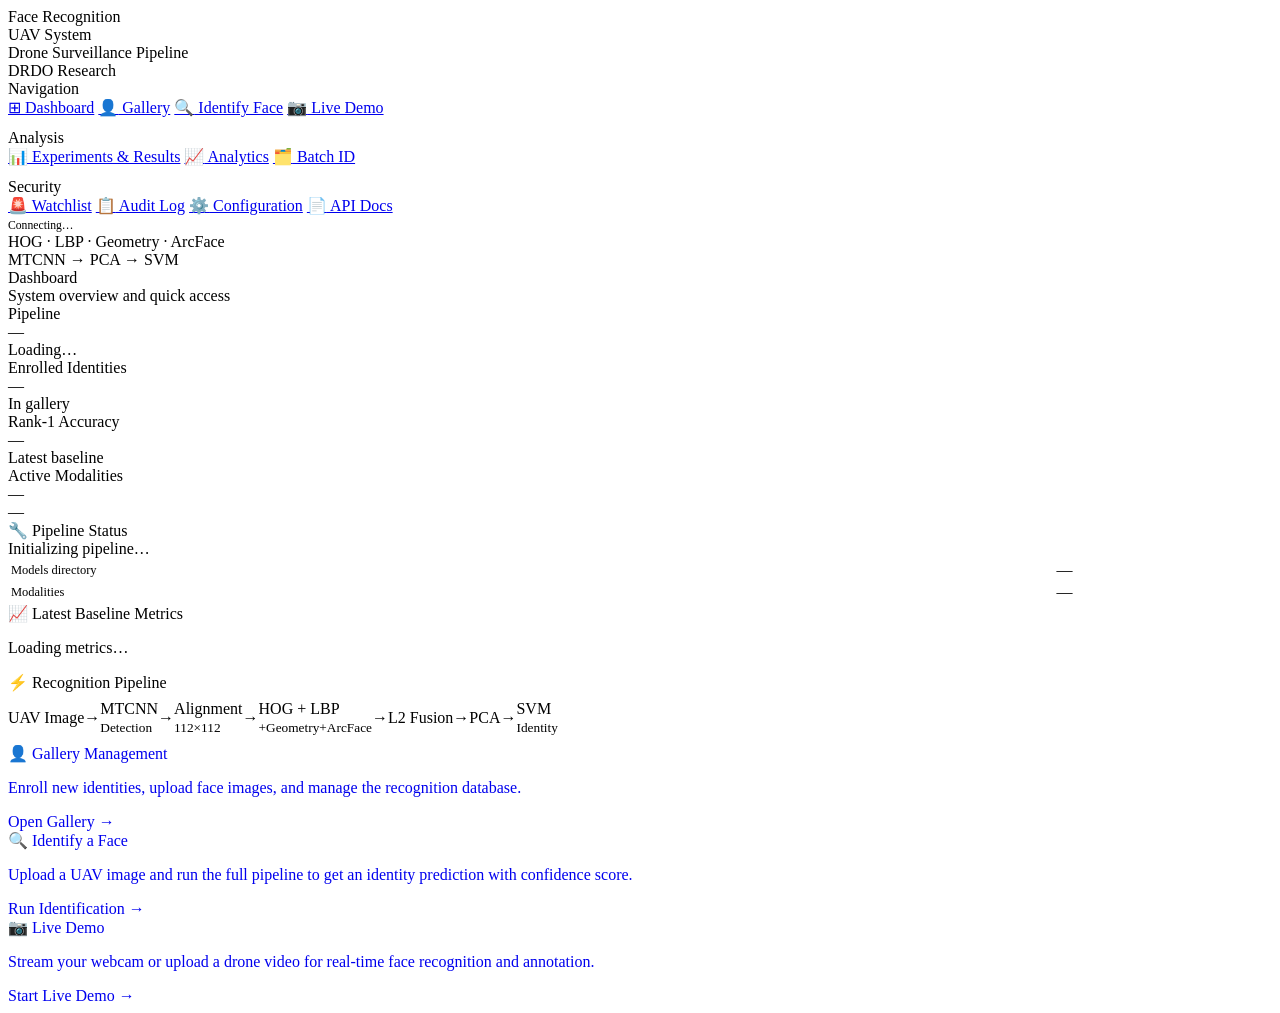
==== web/frontend/index.html @ 00a8a022 "feat: Add full web app + MongoDB Atlas integration for free hosting - Complete FastAPI backend (rout" ====
<!DOCTYPE html>
<html lang="en">
<head>
  <meta charset="UTF-8">
  <meta name="viewport" content="width=device-width, initial-scale=1.0">
  <title>Dashboard — Face Recognition UAV System</title>
  <meta name="description" content="Hybrid face recognition system for drone-based UAV surveillance — dashboard overview.">
  <link rel="stylesheet" href="/css/style.css">
</head>
<body>

<!-- ── Sidebar ─────────────────────────────────────────────────────── -->
<aside class="sidebar">
  <div class="sidebar-logo">
    <div class="logo-title">Face Recognition<br>UAV System</div>
    <div class="logo-subtitle">Drone Surveillance Pipeline</div>
    <span class="sidebar-badge">DRDO Research</span>
  </div>

  <nav class="sidebar-nav">
    <div class="nav-section">Navigation</div>
    <a href="/"         class="nav-link"><span class="icon">⊞</span> Dashboard</a>
    <a href="/gallery"  class="nav-link"><span class="icon">👤</span> Gallery</a>
    <a href="/identify" class="nav-link"><span class="icon">🔍</span> Identify Face</a>
    <a href="/demo"     class="nav-link"><span class="icon">📷</span> Live Demo</a>

    <div class="nav-section" style="margin-top:12px">Analysis</div>
    <a href="/results"   class="nav-link"><span class="icon">📊</span> Experiments & Results</a>
    <a href="/analytics" class="nav-link"><span class="icon">📈</span> Analytics</a>
    <a href="/batch"     class="nav-link"><span class="icon">🗂️</span> Batch ID</a>

    <div class="nav-section" style="margin-top:12px">Security</div>
    <a href="/watchlist" class="nav-link"><span class="icon">🚨</span> Watchlist</a>
    <a href="/audit"     class="nav-link"><span class="icon">📋</span> Audit Log</a>
    <a href="/config"    class="nav-link"><span class="icon">⚙️</span> Configuration</a>
    <a href="/docs"      class="nav-link" target="_blank"><span class="icon">📄</span> API Docs</a>
  </nav>

  <div class="pipeline-status">
    <div class="status-dot loading" id="status-dot"></div>
    <span id="status-text" style="color:var(--dim);font-size:.73rem">Connecting…</span>
  </div>
  <div class="sidebar-footer">
    HOG · LBP · Geometry · ArcFace<br>
    MTCNN → PCA → SVM
  </div>
</aside>

<!-- ── Main ────────────────────────────────────────────────────────── -->
<div class="main">
  <header class="topbar">
    <div>
      <div class="topbar-title">Dashboard</div>
      <div class="topbar-sub">System overview and quick access</div>
    </div>
    <div class="topbar-actions">
      <span id="last-updated" class="text-sm text-muted"></span>
    </div>
  </header>

  <div class="content">
    <!-- Alert zone -->
    <div id="alert-zone"></div>

    <!-- ── Stat cards ─────────────────────────────────────────── -->
    <div class="grid-4 mb-4" id="stat-row">
      <div class="stat-card">
        <div class="stat-label">Pipeline</div>
        <div class="stat-value" id="stat-pipeline">—</div>
        <div class="stat-sub" id="stat-pipeline-sub">Loading…</div>
      </div>
      <div class="stat-card blue">
        <div class="stat-label">Enrolled Identities</div>
        <div class="stat-value" id="stat-gallery">—</div>
        <div class="stat-sub">In gallery</div>
      </div>
      <div class="stat-card green">
        <div class="stat-label">Rank-1 Accuracy</div>
        <div class="stat-value" id="stat-rank1">—</div>
        <div class="stat-sub">Latest baseline</div>
      </div>
      <div class="stat-card">
        <div class="stat-label">Active Modalities</div>
        <div class="stat-value" id="stat-modalities">—</div>
        <div class="stat-sub" id="stat-mod-names">—</div>
      </div>
    </div>

    <div class="grid-2 mb-4">
      <!-- ── Pipeline details ───────────────────────────────── -->
      <div class="card">
        <div class="card-title"><span class="icon">🔧</span> Pipeline Status</div>
        <div id="pipeline-detail">
          <div class="flex items-center gap-2 mb-3">
            <div class="status-dot loading" id="detail-dot"></div>
            <span id="detail-status-text" class="text-sm">Initializing pipeline…</span>
          </div>
          <table style="width:100%">
            <tbody id="pipeline-table">
              <tr><td style="color:var(--muted);font-size:.78rem">Models directory</td><td class="mono" id="td-models">—</td></tr>
              <tr><td style="color:var(--muted);font-size:.78rem">Modalities</td><td id="td-modalities">—</td></tr>
            </tbody>
          </table>
          <div id="pipeline-error" class="alert alert-warning mt-3 hidden"></div>
        </div>
      </div>

      <!-- ── Latest metrics summary ─────────────────────────── -->
      <div class="card">
        <div class="card-title"><span class="icon">📈</span> Latest Baseline Metrics</div>
        <div id="metrics-content">
          <p class="text-sm text-muted">Loading metrics…</p>
        </div>
      </div>
    </div>

    <!-- ── UAV Pipeline diagram ───────────────────────────────── -->
    <div class="card mb-4">
      <div class="card-title"><span class="icon">⚡</span> Recognition Pipeline</div>
      <div style="display:flex;align-items:center;gap:0;flex-wrap:wrap;padding:8px 0">
        <div class="pipeline-step">UAV Image</div>
        <div class="pipeline-arrow">→</div>
        <div class="pipeline-step">MTCNN<br><small>Detection</small></div>
        <div class="pipeline-arrow">→</div>
        <div class="pipeline-step">Alignment<br><small>112×112</small></div>
        <div class="pipeline-arrow">→</div>
        <div class="pipeline-step highlight">HOG + LBP<br><small>+Geometry+ArcFace</small></div>
        <div class="pipeline-arrow">→</div>
        <div class="pipeline-step">L2 Fusion</div>
        <div class="pipeline-arrow">→</div>
        <div class="pipeline-step">PCA</div>
        <div class="pipeline-arrow">→</div>
        <div class="pipeline-step highlight">SVM<br><small>Identity</small></div>
      </div>
    </div>

    <!-- ── Quick access ───────────────────────────────────────── -->
    <div class="grid-3">
      <a href="/gallery" class="card" style="text-decoration:none;cursor:pointer;transition:box-shadow .15s" onmouseover="this.style.boxShadow='var(--shadow-md)'" onmouseout="this.style.boxShadow=''">
        <div class="card-title"><span class="icon">👤</span> Gallery Management</div>
        <p class="text-sm text-muted">Enroll new identities, upload face images, and manage the recognition database.</p>
        <div class="mt-3"><span class="btn btn-secondary btn-sm">Open Gallery →</span></div>
      </a>
      <a href="/identify" class="card" style="text-decoration:none;cursor:pointer;transition:box-shadow .15s" onmouseover="this.style.boxShadow='var(--shadow-md)'" onmouseout="this.style.boxShadow=''">
        <div class="card-title"><span class="icon">🔍</span> Identify a Face</div>
        <p class="text-sm text-muted">Upload a UAV image and run the full pipeline to get an identity prediction with confidence score.</p>
        <div class="mt-3"><span class="btn btn-primary btn-sm">Run Identification →</span></div>
      </a>
      <a href="/demo" class="card" style="text-decoration:none;cursor:pointer;transition:box-shadow .15s" onmouseover="this.style.boxShadow='var(--shadow-md)'" onmouseout="this.style.boxShadow=''">
        <div class="card-title"><span class="icon">📷</span> Live Demo</div>
        <p class="text-sm text-muted">Stream your webcam or upload a drone video for real-time face recognition and annotation.</p>
        <div class="mt-3"><span class="btn btn-success btn-sm">Start Live Demo →</span></div>
      </a>
    </div>
  </div>
</div>

<style>
/* pipeline-step styles are fully handled by style.css */
</style>

<script src="/js/api.js"></script>
<script src="/js/dashboard.js"></script>
</body>
</html>
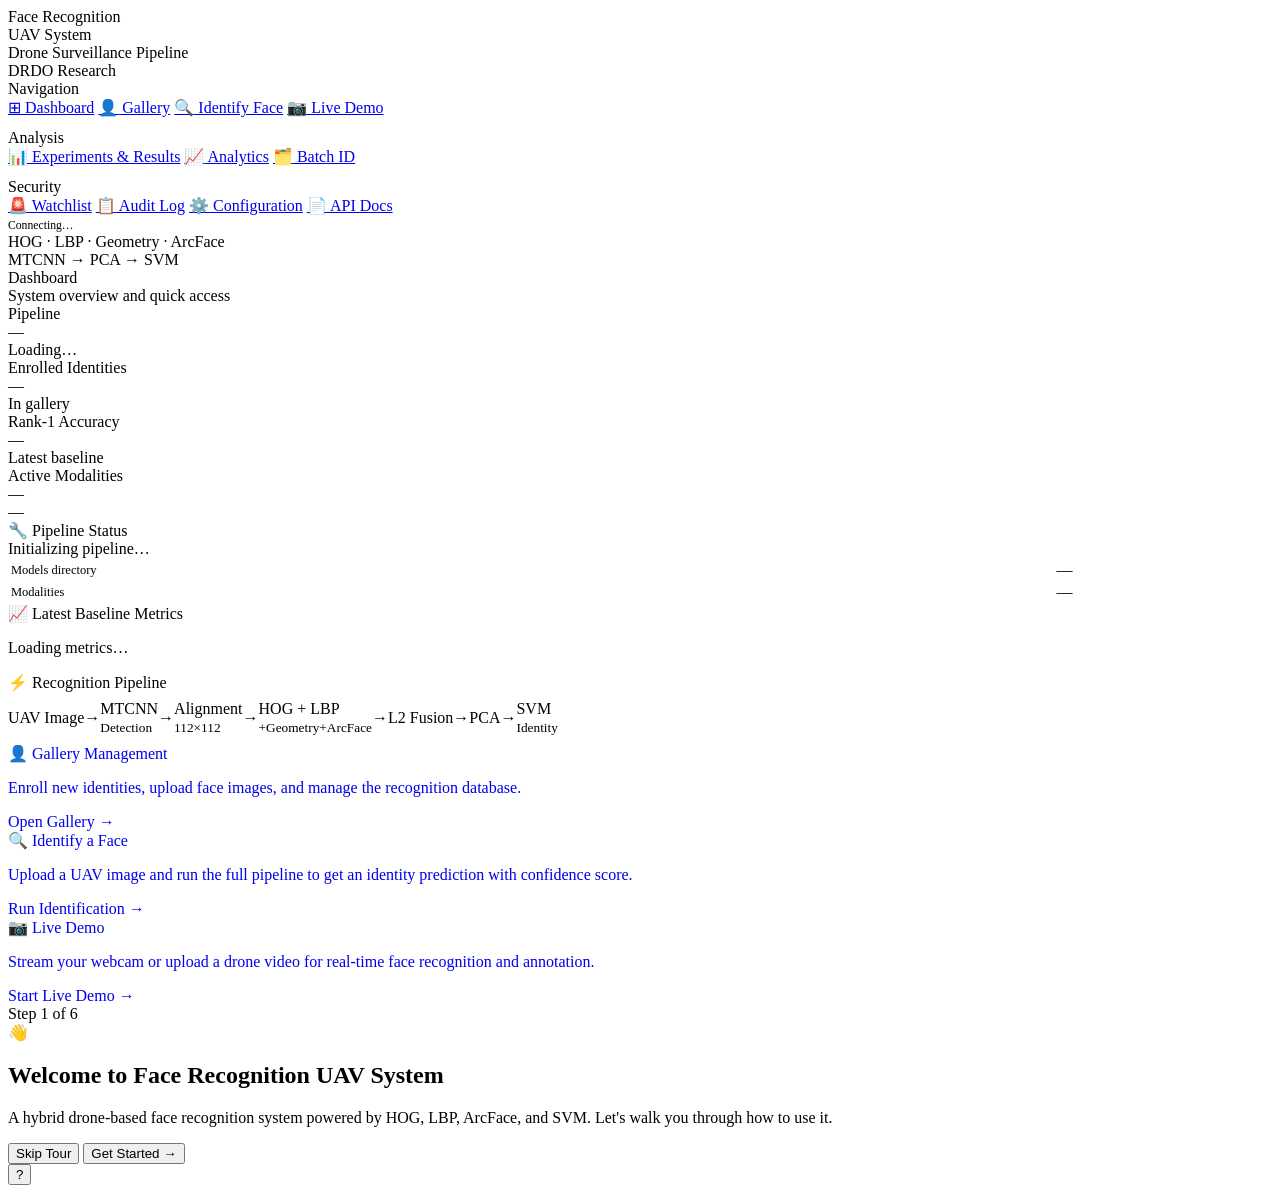
==== commit fb5aabba: "feat: full project sync for fresh-clone deployment Core pipeline improvements: - src/detection.py: a" ====
--- a/web/frontend/index.html
+++ b/web/frontend/index.html
@@ -6,6 +6,7 @@
   <title>Dashboard — Face Recognition UAV System</title>
   <meta name="description" content="Hybrid face recognition system for drone-based UAV surveillance — dashboard overview.">
   <link rel="stylesheet" href="/css/style.css">
+  <link rel="stylesheet" href="/css/tour.css">
 </head>
 <body>
 
@@ -155,11 +156,45 @@
   </div>
 </div>
 
+<!-- ── Welcome Tour Modal ─────────────────────────────────────────── -->
+<div id="tour-overlay" class="tour-overlay" aria-modal="true" role="dialog" aria-labelledby="tour-title">
+  <div class="tour-modal">
+    <!-- Progress bar -->
+    <div class="tour-progress-bar">
+      <div class="tour-progress-fill" id="tour-progress-fill"></div>
+    </div>
+
+    <!-- Step counter -->
+    <div class="tour-step-counter" id="tour-step-counter">Step 1 of 6</div>
+
+    <!-- Step icon -->
+    <div class="tour-icon" id="tour-icon">👋</div>
+
+    <!-- Content -->
+    <h2 class="tour-title" id="tour-title">Welcome to Face Recognition UAV System</h2>
+    <p class="tour-desc" id="tour-desc">A hybrid drone-based face recognition system powered by HOG, LBP, ArcFace, and SVM. Let's walk you through how to use it.</p>
+
+    <!-- Step dots -->
+    <div class="tour-dots" id="tour-dots"></div>
+
+    <!-- Actions -->
+    <div class="tour-actions">
+      <button class="tour-btn-skip" id="tour-btn-skip" onclick="tourSkip()">Skip Tour</button>
+      <button class="tour-btn-prev" id="tour-btn-prev" onclick="tourPrev()" style="display:none">← Back</button>
+      <button class="tour-btn-next" id="tour-btn-next" onclick="tourNext()">Get Started →</button>
+    </div>
+  </div>
+</div>
+
+<!-- Floating help button -->
+<button class="tour-help-btn" id="tour-help-btn" onclick="tourOpen()" title="How to use this system">?</button>
+
 <style>
 /* pipeline-step styles are fully handled by style.css */
 </style>
 
 <script src="/js/api.js"></script>
 <script src="/js/dashboard.js"></script>
+<script src="/js/tour.js"></script>
 </body>
 </html>
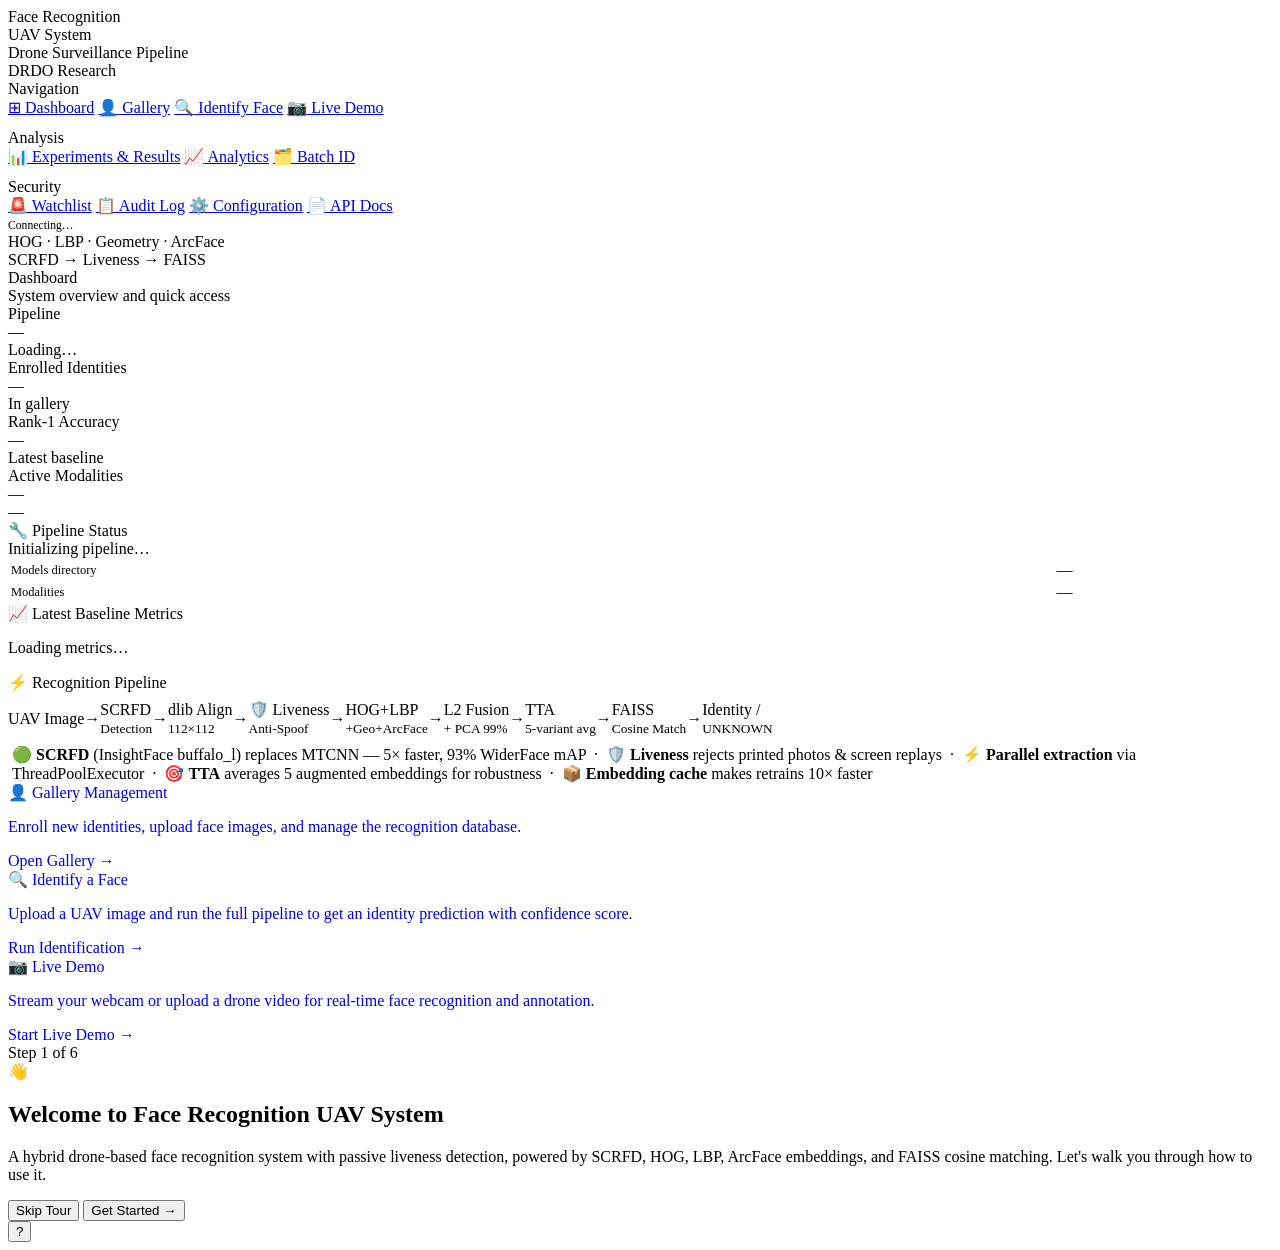
==== commit bfb4167a: "docs: update README, dashboard pipeline, and tour to reflect current system state" ====
--- a/web/frontend/index.html
+++ b/web/frontend/index.html
@@ -43,7 +43,7 @@
   </div>
   <div class="sidebar-footer">
     HOG · LBP · Geometry · ArcFace<br>
-    MTCNN → PCA → SVM
+    SCRFD → Liveness → FAISS
   </div>
 </aside>
 
@@ -115,23 +115,34 @@
       </div>
     </div>
 
-    <!-- ── UAV Pipeline diagram ───────────────────────────────── -->
+    <!-- ── Recognition Pipeline diagram ─────────────────────────────── -->
     <div class="card mb-4">
       <div class="card-title"><span class="icon">⚡</span> Recognition Pipeline</div>
       <div style="display:flex;align-items:center;gap:0;flex-wrap:wrap;padding:8px 0">
         <div class="pipeline-step">UAV Image</div>
         <div class="pipeline-arrow">→</div>
-        <div class="pipeline-step">MTCNN<br><small>Detection</small></div>
-        <div class="pipeline-arrow">→</div>
-        <div class="pipeline-step">Alignment<br><small>112×112</small></div>
-        <div class="pipeline-arrow">→</div>
-        <div class="pipeline-step highlight">HOG + LBP<br><small>+Geometry+ArcFace</small></div>
-        <div class="pipeline-arrow">→</div>
-        <div class="pipeline-step">L2 Fusion</div>
-        <div class="pipeline-arrow">→</div>
-        <div class="pipeline-step">PCA</div>
-        <div class="pipeline-arrow">→</div>
-        <div class="pipeline-step highlight">SVM<br><small>Identity</small></div>
+        <div class="pipeline-step">SCRFD<br><small>Detection</small></div>
+        <div class="pipeline-arrow">→</div>
+        <div class="pipeline-step">dlib Align<br><small>112×112</small></div>
+        <div class="pipeline-arrow">→</div>
+        <div class="pipeline-step highlight">🛡️ Liveness<br><small>Anti-Spoof</small></div>
+        <div class="pipeline-arrow">→</div>
+        <div class="pipeline-step highlight">HOG+LBP<br><small>+Geo+ArcFace</small></div>
+        <div class="pipeline-arrow">→</div>
+        <div class="pipeline-step">L2 Fusion<br><small>+ PCA 99%</small></div>
+        <div class="pipeline-arrow">→</div>
+        <div class="pipeline-step">TTA<br><small>5-variant avg</small></div>
+        <div class="pipeline-arrow">→</div>
+        <div class="pipeline-step highlight">FAISS<br><small>Cosine Match</small></div>
+        <div class="pipeline-arrow">→</div>
+        <div class="pipeline-step">Identity /<br><small>UNKNOWN</small></div>
+      </div>
+      <div class="text-sm text-muted mt-2" style="padding-left:4px">
+        🟢 <strong>SCRFD</strong> (InsightFace buffalo_l) replaces MTCNN — 5× faster, 93% WiderFace mAP &nbsp;·&nbsp;
+        🛡️ <strong>Liveness</strong> rejects printed photos &amp; screen replays &nbsp;·&nbsp;
+        ⚡ <strong>Parallel extraction</strong> via ThreadPoolExecutor &nbsp;·&nbsp;
+        🎯 <strong>TTA</strong> averages 5 augmented embeddings for robustness &nbsp;·&nbsp;
+        📦 <strong>Embedding cache</strong> makes retrains 10× faster
       </div>
     </div>
 
@@ -172,7 +183,7 @@
 
     <!-- Content -->
     <h2 class="tour-title" id="tour-title">Welcome to Face Recognition UAV System</h2>
-    <p class="tour-desc" id="tour-desc">A hybrid drone-based face recognition system powered by HOG, LBP, ArcFace, and SVM. Let's walk you through how to use it.</p>
+    <p class="tour-desc" id="tour-desc">A hybrid drone-based face recognition system with passive liveness detection, powered by SCRFD, HOG, LBP, ArcFace embeddings, and FAISS cosine matching. Let's walk you through how to use it.</p>
 
     <!-- Step dots -->
     <div class="tour-dots" id="tour-dots"></div>
